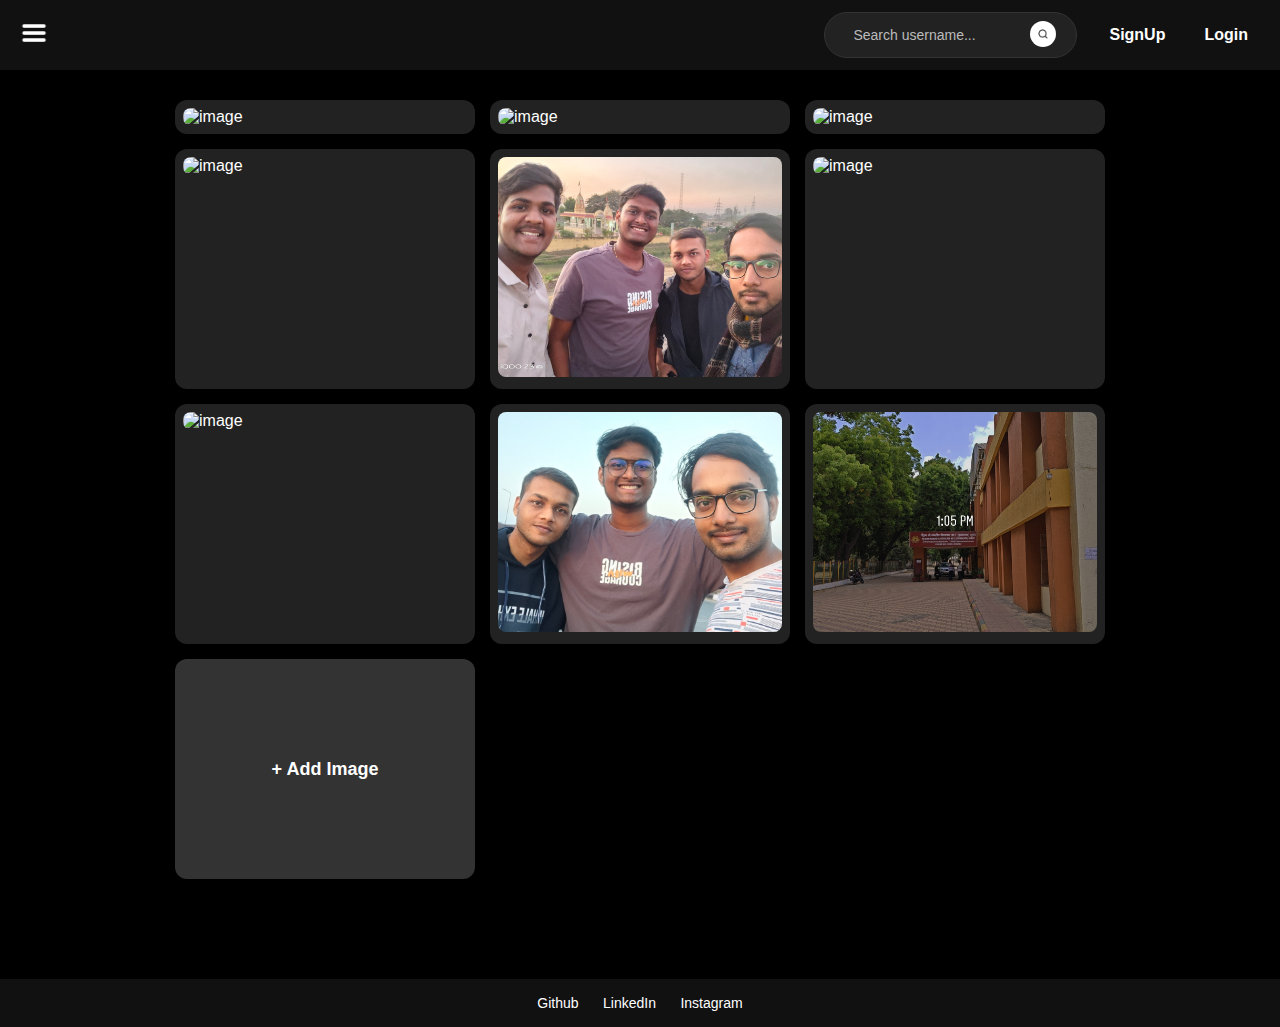
==== index.html @ 75e85cda "Renamed home.html to index.html" ====
<!DOCTYPE html>
<html lang="en">
  <head>
    <meta charset="UTF-8" />
    <meta name="viewport" content="width=device-width, initial-scale=1.0" />
    <title>ImgGallery</title>

    <style>
      /* Reset Default Styles */
      * {
        margin: 0;
        padding: 0;
        box-sizing: border-box;
        font-family: Arial, sans-serif;
      }

      body {
        background-color: #000;
        color: #fff;
      }

      body::-webkit-scrollbar {
        display: none;
      }

      /* ===== Header Styling ===== */
      header {
        width: 100%;
        background-color: #111;
        position: fixed;
        top: 0;
        left: 0;
        z-index: 1000;
        padding: 12px 20px;
        display: flex;
        justify-content: space-between;
        align-items: center;
      }

      /* Navbar */
      .navbar {
        width: 100%;
        display: flex;
        justify-content: space-between;
        align-items: center;
      }

      /* Burger Menu (Left Side) */
      .menu-icon {
        cursor: pointer;
      }

      .menu-icon img {
        width: 28px;
        transition: transform 0.3s ease-in-out;
        filter: invert(1);
      }

      .menu-icon:hover img {
        transform: scale(1.1);
      }

      /* ====== Improved Menu Dropdown ====== */
      .menu-dropdown {
        position: absolute;
        top: 60px;
        left: 10px;
        background: #222;
        border-radius: 12px;
        box-shadow: 0 4px 10px rgba(255, 255, 255, 0.1);
        display: none;
        width: 200px;
        padding: 10px;
      }

      .menu-dropdown.show {
        display: block;
        animation: fadeIn 0.3s ease-in-out;
      }

      .menu-dropdown a {
        display: block;
        padding: 10px;
        color: white;
        text-decoration: none;
        transition: background 0.3s ease-in-out, border-radius 0.2s;
        border-radius: 8px;
      }

      .menu-dropdown a:hover {
        background: #444;
      }

      /* Fade-in Animation */
      @keyframes fadeIn {
        from {
          opacity: 0;
          transform: translateY(-5px);
        }
        to {
          opacity: 1;
          transform: translateY(0);
        }
      }

      /* ===== Right-Side Content (Search & Auth Links) ===== */
      .nav-content {
        display: flex;
        align-items: center;
        justify-content: right;
        gap: 20px;
      }

      /* Search Bar */
      .search-container {
        display: flex;
        align-items: center;
        justify-content: space-between;
        background: #222;
        border-radius: 25px;
        padding: 6px 20px;
        border: 1px solid #333;
        transition: 0.3s ease-in-out;
      }

      .search-container:hover {
        border-color: white;
      }

      .search-container input {
        border: none;
        outline: none;
        background: none;
        color: #fff;
        padding: 8px;
        font-size: 14px;
        width: 180px;
      }

      .search-container input::placeholder {
        color: #bbb;
      }

      .search-button {
        background: none;
        border: none;
        cursor: pointer;
        margin-left: 5px;
      }

      .search-button img {
        width: 26px;
        height: 26px;
        transition: transform 0.3s ease;
        background-color: white;
        border-radius: 50%;
      }

      .search-button:hover img {
        transform: scale(1.2);
      }

      /* ====== Improved Auth Links with Animation ====== */
      .auth-links {
        display: flex;
        gap: 15px;
      }

      .auth-links a {
        color: white;
        text-decoration: none;
        font-weight: bold;
        padding: 6px 12px;
        border-radius: 8px;
        transition: background 0.3s ease-in-out, transform 0.2s;
      }

      .auth-links a:hover {
        background-color: white;
        color: black;
        transform: scale(1.1);
      }

      /* ===== Main Content ===== */
      main {
        padding-top: 80px;
        display: flex;
        justify-content: center;
        padding: 100px 20px;
      }

      /* ===== Fixed Image Gallery Grid ===== */
      .container {
        display: grid;
        grid-template-columns: repeat(auto-fit, minmax(250px, 1fr));
        gap: 15px;
        max-width: 1000px;
        margin: auto;
        justify-items: center;
      }

      /* Image Card */
      .image-card {
        background: #222;
        padding: 8px;
        border-radius: 12px;
        overflow: hidden;
        transition: transform 0.3s ease-in-out, box-shadow 0.3s ease-in-out;
        width: 100%;
        max-width: 300px;
      }

      .image-card:hover {
        transform: scale(1.05);
        box-shadow: 0 8px 16px rgba(255, 255, 255, 0.2);
      }

      .image-card img {
        width: 100%;
        height: 220px;
        object-fit: cover;
        border-radius: 8px;
      }

      /* ===== Add Image Button ===== */
      .add-image-card {
        background: #333;
        color: white;
        text-align: center;
        padding: 20px;
        font-size: 18px;
        border-radius: 12px;
        cursor: pointer;
        transition: background 0.3s, transform 0.2s;
        display: flex;
        justify-content: center;
        align-items: center;
        font-weight: bold;
        min-height: 220px;
        width: 100%;
        max-width: 300px;
      }

      .add-image-card:hover {
        background: #444;
        transform: scale(1.05);
      }

      /* ===== Footer ===== */
      footer {
        background: #111;
        padding: 15px;
        text-align: center;
      }

      footer a {
        color: white;
        text-decoration: none;
        margin: 0 10px;
        font-size: 14px;
      }

      footer a:hover {
        text-decoration: underline;
      }

      /* ===== Responsive Fixes ===== */
      @media (max-width: 768px) {
        .search-container input {
          width: 140px;
        }

        .auth-links a {
          padding: 5px 10px;
        }

        .container {
          grid-template-columns: repeat(2, 1fr);
        }
      }

      @media (max-width: 500px) {
        .navbar {
          flex-direction: row;
          justify-content: space-between;
        }

        .nav-content {
          flex-direction: column;
          gap: 10px;
        }

        .search-container {
          width: 100%;
        }

        .auth-links {
          flex-direction: column;
          gap: 5px;
        }

        .container {
          grid-template-columns: repeat(2, 1fr);
        }
      }
    </style>
  </head>
  <body>
    <header>
      <nav class="navbar">
        <!-- Burger Menu Icon -->
        <div class="menu-icon">
          <img src="burger-bar.png" alt="menu" />
        </div>

        <!-- Dropdown Menu -->
        <div class="menu-dropdown">
          <a href="home.html">Home</a>
          <a href="about.html">About</a>
          <a href="contact.html">Contact</a>
          <a href="vote.html">Vote</a>
        </div>

        <!-- Right-Side Content (Search & Auth Links) -->
        <div class="nav-content">
          <!-- Search Bar -->
          <div class="search-container">
            <input type="text" placeholder="Search username..." />
            <button class="search-button">
              <img src="search.png" alt="Search" />
            </button>
          </div>

          <!-- Auth Links -->
          <div class="auth-links">
            <a href="signup.html" target="_blank">SignUp</a>
            <a href="login.html" target="_blank">Login</a>
          </div>
        </div>
      </nav>
    </header>

    <main>
      <div class="container">
        <div class="image-card">
          <img src="images/img1.jpg" alt="image" loading="lazy" />
        </div>
        <div class="image-card">
          <img src="images/img2.jpg" alt="image" loading="lazy" />
        </div>
        <div class="image-card">
          <img src="images/img3.jpg" alt="image" loading="lazy" />
        </div>
        <div class="image-card">
          <img src="images/img4.jpg" alt="image" loading="lazy" />
        </div>
        <div class="image-card">
          <img src="images/img5.jpg" alt="image" loading="lazy" />
        </div>
        <div class="image-card">
          <img src="images/img6.jpg" alt="image" loading="lazy" />
        </div>
        <div class="image-card">
          <img src="images/img7.jpg" alt="image" loading="lazy" />
        </div>
        <div class="image-card">
          <img src="images/img8.jpg" alt="image" loading="lazy" />
        </div>
        <div class="image-card">
          <img src="images/img9.jpg" alt="image" loading="lazy" />
        </div>

        <!-- Add Image Card -->
        <div
          class="add-image-card"
          onclick="document.getElementById('fileInput').click();"
        >
          + Add Image
        </div>
      </div>
    </main>
    <footer>
      <div>
        <a href="https://github.com/rahulp-fx">Github</a>
        <a href="https://www.linkedin.com/in/rahul-parmar-735ab632a/"
          >LinkedIn</a
        >
        <a href="https://www.instagram.com/_rahulp51_/">Instagram</a>
      </div>
    </footer>

    <script>
      document.addEventListener("DOMContentLoaded", function () {
        const menuIcon = document.querySelector(".menu-icon");
        const menuDropdown = document.querySelector(".menu-dropdown");

        // Toggle Menu Dropdown
        menuIcon.addEventListener("click", function () {
          menuDropdown.classList.toggle("show");
        });

        // Close menu if clicked outside
        document.addEventListener("click", function (event) {
          if (
            !menuIcon.contains(event.target) &&
            !menuDropdown.contains(event.target)
          ) {
            menuDropdown.classList.remove("show");
          }
        });

        // Search Button Functionality
        const searchButton = document.querySelector(".search-button");
        const searchInput = document.querySelector(".search-container input");

        searchButton.addEventListener("click", function () {
          const query = searchInput.value.trim();
          if (query) {
            alert("Searching for: " + query); // Replace with actual search logic
          }
        });
      });
    </script>
  </body>
</html>
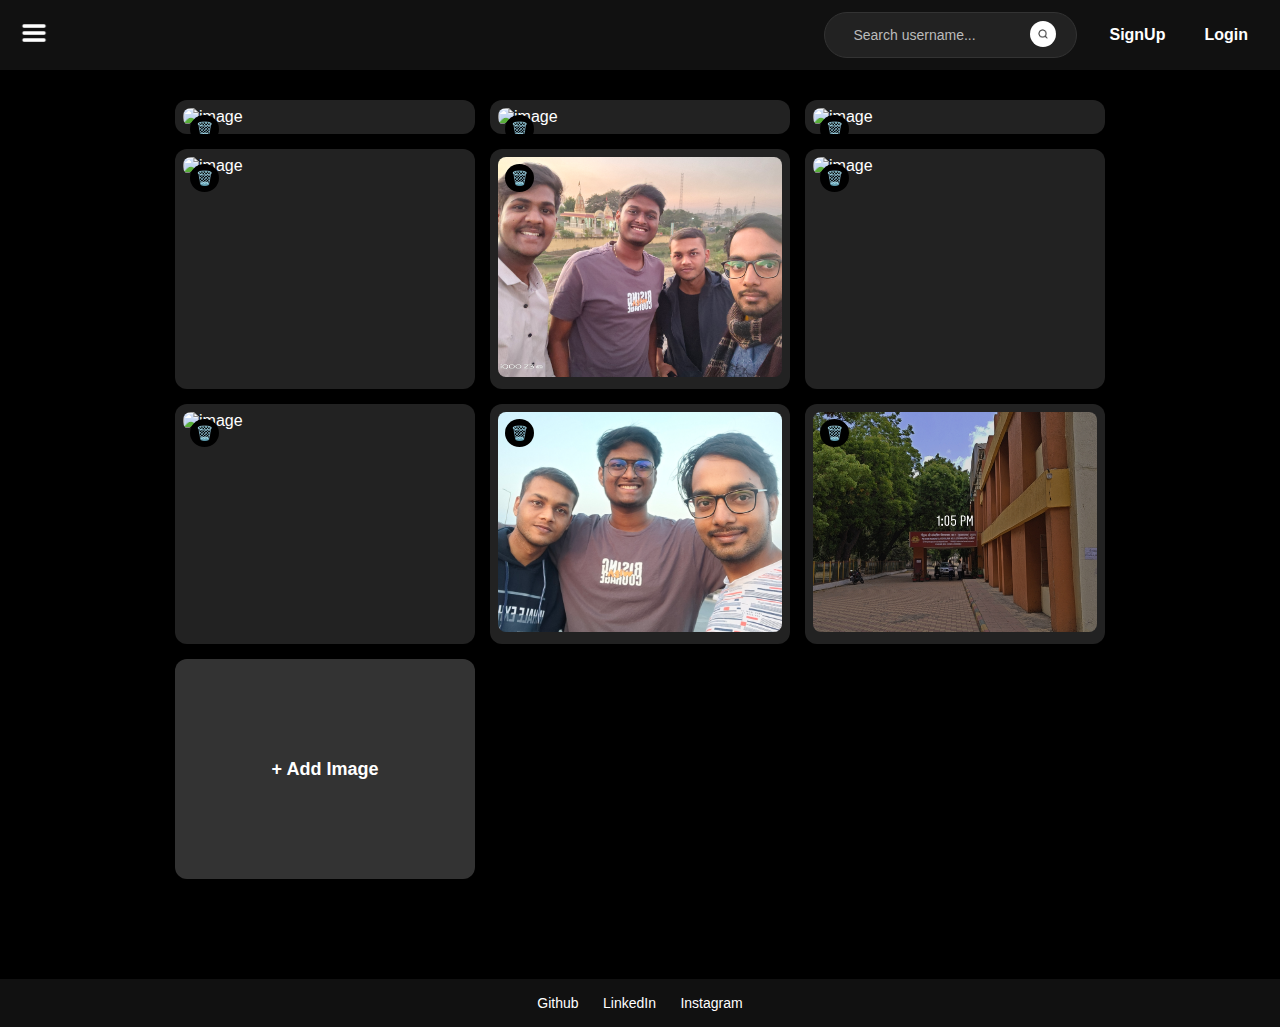
==== commit 6bd24b49: "Functionality added to add or remove image" ====
--- a/index.html
+++ b/index.html
@@ -264,6 +264,29 @@
         text-decoration: underline;
       }
 
+      /* Delete Button (Bin Icon) */
+      .delete-btn {
+        position: absolute;
+        top: 15px;
+        left: 15px ;
+        background: black;
+        color: white;
+        padding: 6px;
+        font-size: 14px;
+        border-radius: 50%;
+        cursor: pointer;
+        transition: background 0.3s ease-in-out;
+      }
+
+      .delete-btn:hover {
+        background: red;
+      }
+
+      /* Ensure Image Card is positioned properly */
+      .image-card {
+        position: relative;
+      }
+
       /* ===== Responsive Fixes ===== */
       @media (max-width: 768px) {
         .search-container input {
@@ -315,7 +338,7 @@
 
         <!-- Dropdown Menu -->
         <div class="menu-dropdown">
-          <a href="home.html">Home</a>
+          <a href="index.html">Home</a>
           <a href="about.html">About</a>
           <a href="contact.html">Contact</a>
           <a href="vote.html">Vote</a>
@@ -388,14 +411,17 @@
         <a href="https://www.instagram.com/_rahulp51_/">Instagram</a>
       </div>
     </footer>
-
     <script>
       document.addEventListener("DOMContentLoaded", function () {
         const menuIcon = document.querySelector(".menu-icon");
         const menuDropdown = document.querySelector(".menu-dropdown");
+        const searchButton = document.querySelector(".search-button");
+        const searchInput = document.querySelector(".search-container input");
+        const container = document.querySelector(".container");
 
         // Toggle Menu Dropdown
-        menuIcon.addEventListener("click", function () {
+        menuIcon.addEventListener("click", function (event) {
+          event.stopPropagation();
           menuDropdown.classList.toggle("show");
         });
 
@@ -409,14 +435,79 @@
           }
         });
 
-        // Search Button Functionality
-        const searchButton = document.querySelector(".search-button");
-        const searchInput = document.querySelector(".search-container input");
-
+        // Search Functionality
         searchButton.addEventListener("click", function () {
           const query = searchInput.value.trim();
           if (query) {
-            alert("Searching for: " + query); // Replace with actual search logic
+            alert("Searching for: " + query); // Replace this with actual search logic
+          }
+        });
+
+        // Image Upload & Removal Functionality
+        const addImageCard = document.querySelector(".add-image-card");
+
+        addImageCard.addEventListener("click", function () {
+          const fileInput = document.createElement("input");
+          fileInput.type = "file";
+          fileInput.accept = "image/*";
+          fileInput.style.display = "none";
+
+          fileInput.addEventListener("change", function () {
+            if (fileInput.files.length > 0) {
+              const file = fileInput.files[0];
+              const reader = new FileReader();
+
+              reader.onload = function (e) {
+                const newImageCard = document.createElement("div");
+                newImageCard.classList.add("image-card");
+
+                const img = document.createElement("img");
+                img.src = e.target.result;
+                img.alt = "Uploaded Image";
+                img.loading = "lazy";
+
+                // Create delete button (bin icon)
+                const deleteBtn = document.createElement("div");
+                deleteBtn.classList.add("delete-btn");
+                deleteBtn.innerHTML = "🗑️";
+
+                // Remove Image on Bin Click
+                deleteBtn.addEventListener("click", function (event) {
+                  event.stopPropagation(); // Prevent accidental clicks on the image
+                  if (confirm("Do you want to remove this image?")) {
+                    newImageCard.remove();
+                  }
+                });
+
+                newImageCard.appendChild(img);
+                newImageCard.appendChild(deleteBtn);
+                container.insertBefore(newImageCard, addImageCard);
+              };
+
+              reader.readAsDataURL(file);
+            }
+          });
+
+          document.body.appendChild(fileInput);
+          fileInput.click();
+          document.body.removeChild(fileInput);
+        });
+
+        // Attach Delete Button to Existing Images
+        document.querySelectorAll(".image-card").forEach((card) => {
+          if (!card.querySelector(".delete-btn")) {
+            const deleteBtn = document.createElement("div");
+            deleteBtn.classList.add("delete-btn");
+            deleteBtn.innerHTML = "🗑️";
+
+            deleteBtn.addEventListener("click", function (event) {
+              event.stopPropagation();
+              if (confirm("Do you want to remove this image?")) {
+                card.remove();
+              }
+            });
+
+            card.appendChild(deleteBtn);
           }
         });
       });
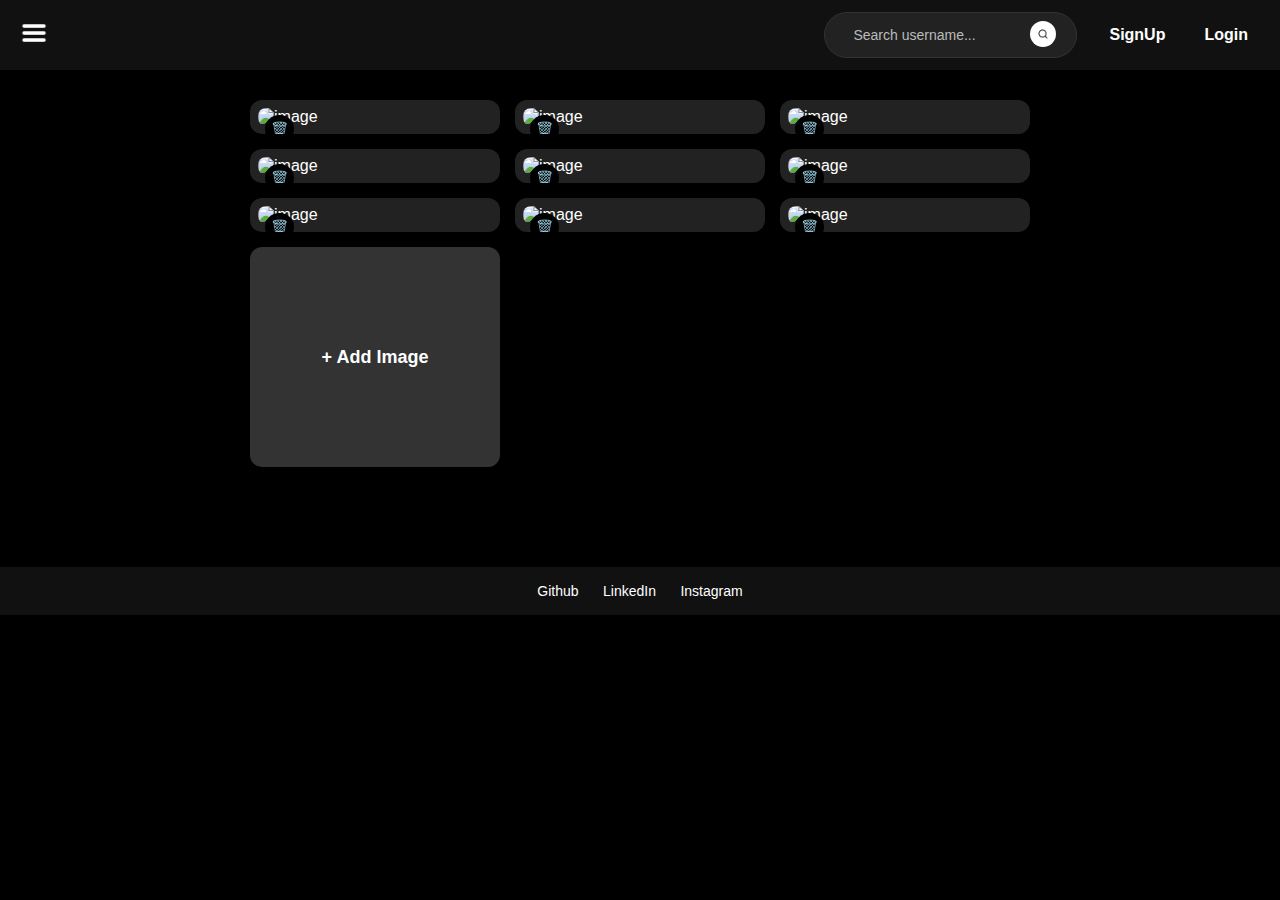
==== commit 7829cf25: "css and js files added" ====
--- a/index.html
+++ b/index.html
@@ -4,329 +4,8 @@
     <meta charset="UTF-8" />
     <meta name="viewport" content="width=device-width, initial-scale=1.0" />
     <title>ImgGallery</title>
-
-    <style>
-      /* Reset Default Styles */
-      * {
-        margin: 0;
-        padding: 0;
-        box-sizing: border-box;
-        font-family: Arial, sans-serif;
-      }
-
-      body {
-        background-color: #000;
-        color: #fff;
-      }
-
-      body::-webkit-scrollbar {
-        display: none;
-      }
-
-      /* ===== Header Styling ===== */
-      header {
-        width: 100%;
-        background-color: #111;
-        position: fixed;
-        top: 0;
-        left: 0;
-        z-index: 1000;
-        padding: 12px 20px;
-        display: flex;
-        justify-content: space-between;
-        align-items: center;
-      }
-
-      /* Navbar */
-      .navbar {
-        width: 100%;
-        display: flex;
-        justify-content: space-between;
-        align-items: center;
-      }
-
-      /* Burger Menu (Left Side) */
-      .menu-icon {
-        cursor: pointer;
-      }
-
-      .menu-icon img {
-        width: 28px;
-        transition: transform 0.3s ease-in-out;
-        filter: invert(1);
-      }
-
-      .menu-icon:hover img {
-        transform: scale(1.1);
-      }
-
-      /* ====== Improved Menu Dropdown ====== */
-      .menu-dropdown {
-        position: absolute;
-        top: 60px;
-        left: 10px;
-        background: #222;
-        border-radius: 12px;
-        box-shadow: 0 4px 10px rgba(255, 255, 255, 0.1);
-        display: none;
-        width: 200px;
-        padding: 10px;
-      }
-
-      .menu-dropdown.show {
-        display: block;
-        animation: fadeIn 0.3s ease-in-out;
-      }
-
-      .menu-dropdown a {
-        display: block;
-        padding: 10px;
-        color: white;
-        text-decoration: none;
-        transition: background 0.3s ease-in-out, border-radius 0.2s;
-        border-radius: 8px;
-      }
-
-      .menu-dropdown a:hover {
-        background: #444;
-      }
-
-      /* Fade-in Animation */
-      @keyframes fadeIn {
-        from {
-          opacity: 0;
-          transform: translateY(-5px);
-        }
-        to {
-          opacity: 1;
-          transform: translateY(0);
-        }
-      }
-
-      /* ===== Right-Side Content (Search & Auth Links) ===== */
-      .nav-content {
-        display: flex;
-        align-items: center;
-        justify-content: right;
-        gap: 20px;
-      }
-
-      /* Search Bar */
-      .search-container {
-        display: flex;
-        align-items: center;
-        justify-content: space-between;
-        background: #222;
-        border-radius: 25px;
-        padding: 6px 20px;
-        border: 1px solid #333;
-        transition: 0.3s ease-in-out;
-      }
-
-      .search-container:hover {
-        border-color: white;
-      }
-
-      .search-container input {
-        border: none;
-        outline: none;
-        background: none;
-        color: #fff;
-        padding: 8px;
-        font-size: 14px;
-        width: 180px;
-      }
-
-      .search-container input::placeholder {
-        color: #bbb;
-      }
-
-      .search-button {
-        background: none;
-        border: none;
-        cursor: pointer;
-        margin-left: 5px;
-      }
-
-      .search-button img {
-        width: 26px;
-        height: 26px;
-        transition: transform 0.3s ease;
-        background-color: white;
-        border-radius: 50%;
-      }
-
-      .search-button:hover img {
-        transform: scale(1.2);
-      }
-
-      /* ====== Improved Auth Links with Animation ====== */
-      .auth-links {
-        display: flex;
-        gap: 15px;
-      }
-
-      .auth-links a {
-        color: white;
-        text-decoration: none;
-        font-weight: bold;
-        padding: 6px 12px;
-        border-radius: 8px;
-        transition: background 0.3s ease-in-out, transform 0.2s;
-      }
-
-      .auth-links a:hover {
-        background-color: white;
-        color: black;
-        transform: scale(1.1);
-      }
-
-      /* ===== Main Content ===== */
-      main {
-        padding-top: 80px;
-        display: flex;
-        justify-content: center;
-        padding: 100px 20px;
-      }
-
-      /* ===== Fixed Image Gallery Grid ===== */
-      .container {
-        display: grid;
-        grid-template-columns: repeat(auto-fit, minmax(250px, 1fr));
-        gap: 15px;
-        max-width: 1000px;
-        margin: auto;
-        justify-items: center;
-      }
-
-      /* Image Card */
-      .image-card {
-        background: #222;
-        padding: 8px;
-        border-radius: 12px;
-        overflow: hidden;
-        transition: transform 0.3s ease-in-out, box-shadow 0.3s ease-in-out;
-        width: 100%;
-        max-width: 300px;
-      }
-
-      .image-card:hover {
-        transform: scale(1.05);
-        box-shadow: 0 8px 16px rgba(255, 255, 255, 0.2);
-      }
-
-      .image-card img {
-        width: 100%;
-        height: 220px;
-        object-fit: cover;
-        border-radius: 8px;
-      }
-
-      /* ===== Add Image Button ===== */
-      .add-image-card {
-        background: #333;
-        color: white;
-        text-align: center;
-        padding: 20px;
-        font-size: 18px;
-        border-radius: 12px;
-        cursor: pointer;
-        transition: background 0.3s, transform 0.2s;
-        display: flex;
-        justify-content: center;
-        align-items: center;
-        font-weight: bold;
-        min-height: 220px;
-        width: 100%;
-        max-width: 300px;
-      }
-
-      .add-image-card:hover {
-        background: #444;
-        transform: scale(1.05);
-      }
-
-      /* ===== Footer ===== */
-      footer {
-        background: #111;
-        padding: 15px;
-        text-align: center;
-      }
-
-      footer a {
-        color: white;
-        text-decoration: none;
-        margin: 0 10px;
-        font-size: 14px;
-      }
-
-      footer a:hover {
-        text-decoration: underline;
-      }
-
-      /* Delete Button (Bin Icon) */
-      .delete-btn {
-        position: absolute;
-        top: 15px;
-        left: 15px ;
-        background: black;
-        color: white;
-        padding: 6px;
-        font-size: 14px;
-        border-radius: 50%;
-        cursor: pointer;
-        transition: background 0.3s ease-in-out;
-      }
-
-      .delete-btn:hover {
-        background: red;
-      }
-
-      /* Ensure Image Card is positioned properly */
-      .image-card {
-        position: relative;
-      }
-
-      /* ===== Responsive Fixes ===== */
-      @media (max-width: 768px) {
-        .search-container input {
-          width: 140px;
-        }
-
-        .auth-links a {
-          padding: 5px 10px;
-        }
-
-        .container {
-          grid-template-columns: repeat(2, 1fr);
-        }
-      }
-
-      @media (max-width: 500px) {
-        .navbar {
-          flex-direction: row;
-          justify-content: space-between;
-        }
-
-        .nav-content {
-          flex-direction: column;
-          gap: 10px;
-        }
-
-        .search-container {
-          width: 100%;
-        }
-
-        .auth-links {
-          flex-direction: column;
-          gap: 5px;
-        }
-
-        .container {
-          grid-template-columns: repeat(2, 1fr);
-        }
-      }
-    </style>
+    <link rel="stylesheet" href="style.css">
+    <script src="script.js"></script>
   </head>
   <body>
     <header>
@@ -411,106 +90,6 @@
         <a href="https://www.instagram.com/_rahulp51_/">Instagram</a>
       </div>
     </footer>
-    <script>
-      document.addEventListener("DOMContentLoaded", function () {
-        const menuIcon = document.querySelector(".menu-icon");
-        const menuDropdown = document.querySelector(".menu-dropdown");
-        const searchButton = document.querySelector(".search-button");
-        const searchInput = document.querySelector(".search-container input");
-        const container = document.querySelector(".container");
 
-        // Toggle Menu Dropdown
-        menuIcon.addEventListener("click", function (event) {
-          event.stopPropagation();
-          menuDropdown.classList.toggle("show");
-        });
-
-        // Close menu if clicked outside
-        document.addEventListener("click", function (event) {
-          if (
-            !menuIcon.contains(event.target) &&
-            !menuDropdown.contains(event.target)
-          ) {
-            menuDropdown.classList.remove("show");
-          }
-        });
-
-        // Search Functionality
-        searchButton.addEventListener("click", function () {
-          const query = searchInput.value.trim();
-          if (query) {
-            alert("Searching for: " + query); // Replace this with actual search logic
-          }
-        });
-
-        // Image Upload & Removal Functionality
-        const addImageCard = document.querySelector(".add-image-card");
-
-        addImageCard.addEventListener("click", function () {
-          const fileInput = document.createElement("input");
-          fileInput.type = "file";
-          fileInput.accept = "image/*";
-          fileInput.style.display = "none";
-
-          fileInput.addEventListener("change", function () {
-            if (fileInput.files.length > 0) {
-              const file = fileInput.files[0];
-              const reader = new FileReader();
-
-              reader.onload = function (e) {
-                const newImageCard = document.createElement("div");
-                newImageCard.classList.add("image-card");
-
-                const img = document.createElement("img");
-                img.src = e.target.result;
-                img.alt = "Uploaded Image";
-                img.loading = "lazy";
-
-                // Create delete button (bin icon)
-                const deleteBtn = document.createElement("div");
-                deleteBtn.classList.add("delete-btn");
-                deleteBtn.innerHTML = "🗑️";
-
-                // Remove Image on Bin Click
-                deleteBtn.addEventListener("click", function (event) {
-                  event.stopPropagation(); // Prevent accidental clicks on the image
-                  if (confirm("Do you want to remove this image?")) {
-                    newImageCard.remove();
-                  }
-                });
-
-                newImageCard.appendChild(img);
-                newImageCard.appendChild(deleteBtn);
-                container.insertBefore(newImageCard, addImageCard);
-              };
-
-              reader.readAsDataURL(file);
-            }
-          });
-
-          document.body.appendChild(fileInput);
-          fileInput.click();
-          document.body.removeChild(fileInput);
-        });
-
-        // Attach Delete Button to Existing Images
-        document.querySelectorAll(".image-card").forEach((card) => {
-          if (!card.querySelector(".delete-btn")) {
-            const deleteBtn = document.createElement("div");
-            deleteBtn.classList.add("delete-btn");
-            deleteBtn.innerHTML = "🗑️";
-
-            deleteBtn.addEventListener("click", function (event) {
-              event.stopPropagation();
-              if (confirm("Do you want to remove this image?")) {
-                card.remove();
-              }
-            });
-
-            card.appendChild(deleteBtn);
-          }
-        });
-      });
-    </script>
   </body>
 </html>
--- a/style.css
+++ b/style.css
@@ -0,0 +1,320 @@
+/* Reset Default Styles */
+* {
+  margin: 0;
+  padding: 0;
+  box-sizing: border-box;
+  font-family: Arial, sans-serif;
+}
+
+body {
+  background-color: #000;
+  color: #fff;
+}
+
+body::-webkit-scrollbar {
+  display: none;
+}
+
+/* ===== Header Styling ===== */
+header {
+  width: 100%;
+  background-color: #111;
+  position: fixed;
+  top: 0;
+  left: 0;
+  z-index: 1000;
+  padding: 12px 20px;
+  display: flex;
+  justify-content: space-between;
+  align-items: center;
+}
+
+/* Navbar */
+.navbar {
+  width: 100%;
+  display: flex;
+  justify-content: space-between;
+  align-items: center;
+}
+
+/* Burger Menu (Left Side) */
+.menu-icon {
+  cursor: pointer;
+}
+
+.menu-icon img {
+  width: 28px;
+  transition: transform 0.3s ease-in-out;
+  filter: invert(1);
+}
+
+.menu-icon:hover img {
+  transform: scale(1.1);
+}
+
+/* ====== Improved Menu Dropdown ====== */
+.menu-dropdown {
+  position: absolute;
+  top: 60px;
+  left: 10px;
+  background: #222;
+  border-radius: 12px;
+  box-shadow: 0 4px 10px rgba(255, 255, 255, 0.1);
+  display: none;
+  width: 200px;
+  padding: 10px;
+}
+
+.menu-dropdown.show {
+  display: block;
+  animation: fadeIn 0.3s ease-in-out;
+}
+
+.menu-dropdown a {
+  display: block;
+  padding: 10px;
+  color: white;
+  text-decoration: none;
+  transition: background 0.3s ease-in-out, border-radius 0.2s;
+  border-radius: 8px;
+}
+
+.menu-dropdown a:hover {
+  background: #444;
+}
+
+/* Fade-in Animation */
+@keyframes fadeIn {
+  from {
+    opacity: 0;
+    transform: translateY(-5px);
+  }
+  to {
+    opacity: 1;
+    transform: translateY(0);
+  }
+}
+
+/* ===== Right-Side Content (Search & Auth Links) ===== */
+.nav-content {
+  display: flex;
+  align-items: center;
+  justify-content: right;
+  gap: 20px;
+}
+
+/* Search Bar */
+.search-container {
+  display: flex;
+  align-items: center;
+  justify-content: space-between;
+  background: #222;
+  border-radius: 25px;
+  padding: 6px 20px;
+  border: 1px solid #333;
+  transition: 0.3s ease-in-out;
+}
+
+.search-container:hover {
+  border-color: white;
+}
+
+.search-container input {
+  border: none;
+  outline: none;
+  background: none;
+  color: #fff;
+  padding: 8px;
+  font-size: 14px;
+  width: 180px;
+}
+
+.search-container input::placeholder {
+  color: #bbb;
+}
+
+.search-button {
+  background: none;
+  border: none;
+  cursor: pointer;
+  margin-left: 5px;
+}
+
+.search-button img {
+  width: 26px;
+  height: 26px;
+  transition: transform 0.3s ease;
+  background-color: white;
+  border-radius: 50%;
+}
+
+.search-button:hover img {
+  transform: scale(1.2);
+}
+
+/* ====== Improved Auth Links with Animation ====== */
+.auth-links {
+  display: flex;
+  gap: 15px;
+}
+
+.auth-links a {
+  color: white;
+  text-decoration: none;
+  font-weight: bold;
+  padding: 6px 12px;
+  border-radius: 8px;
+  transition: background 0.3s ease-in-out, transform 0.2s;
+}
+
+.auth-links a:hover {
+  background-color: white;
+  color: black;
+  transform: scale(1.1);
+}
+
+/* ===== Main Content ===== */
+main {
+  padding-top: 80px;
+  display: flex;
+  justify-content: center;
+  padding: 100px 20px;
+}
+
+/* ===== Fixed Image Gallery Grid ===== */
+.container {
+  display: grid;
+  grid-template-columns: repeat(auto-fit, minmax(250px, 1fr));
+  gap: 15px;
+  max-width: 1000px;
+  margin: auto;
+  justify-items: center;
+}
+
+/* Image Card */
+.image-card {
+  background: #222;
+  padding: 8px;
+  border-radius: 12px;
+  overflow: hidden;
+  transition: transform 0.3s ease-in-out, box-shadow 0.3s ease-in-out;
+  width: 100%;
+  max-width: 300px;
+}
+
+.image-card:hover {
+  transform: scale(1.05);
+  box-shadow: 0 8px 16px rgba(255, 255, 255, 0.2);
+}
+
+.image-card img {
+  width: 100%;
+  height: 220px;
+  object-fit: cover;
+  border-radius: 8px;
+}
+
+/* ===== Add Image Button ===== */
+.add-image-card {
+  background: #333;
+  color: white;
+  text-align: center;
+  padding: 20px;
+  font-size: 18px;
+  border-radius: 12px;
+  cursor: pointer;
+  transition: background 0.3s, transform 0.2s;
+  display: flex;
+  justify-content: center;
+  align-items: center;
+  font-weight: bold;
+  min-height: 220px;
+  width: 100%;
+  max-width: 300px;
+}
+
+.add-image-card:hover {
+  background: #444;
+  transform: scale(1.05);
+}
+
+/* ===== Footer ===== */
+footer {
+  background: #111;
+  padding: 15px;
+  text-align: center;
+}
+
+footer a {
+  color: white;
+  text-decoration: none;
+  margin: 0 10px;
+  font-size: 14px;
+}
+
+footer a:hover {
+  text-decoration: underline;
+}
+
+/* Delete Button (Bin Icon) */
+.delete-btn {
+  position: absolute;
+  top: 15px;
+  left: 15px;
+  background: black;
+  color: white;
+  padding: 6px;
+  font-size: 14px;
+  border-radius: 50%;
+  cursor: pointer;
+  transition: background 0.3s ease-in-out;
+}
+
+.delete-btn:hover {
+  background: red;
+}
+
+/* Ensure Image Card is positioned properly */
+.image-card {
+  position: relative;
+}
+
+/* ===== Responsive Fixes ===== */
+@media (max-width: 768px) {
+  .search-container input {
+    width: 140px;
+  }
+
+  .auth-links a {
+    padding: 5px 10px;
+  }
+
+  .container {
+    grid-template-columns: repeat(2, 1fr);
+  }
+}
+
+@media (max-width: 500px) {
+  .navbar {
+    flex-direction: row;
+    justify-content: space-between;
+  }
+
+  .nav-content {
+    flex-direction: column;
+    gap: 10px;
+  }
+
+  .search-container {
+    width: 100%;
+  }
+
+  .auth-links {
+    flex-direction: column;
+    gap: 5px;
+  }
+
+  .container {
+    grid-template-columns: repeat(2, 1fr);
+  }
+}
